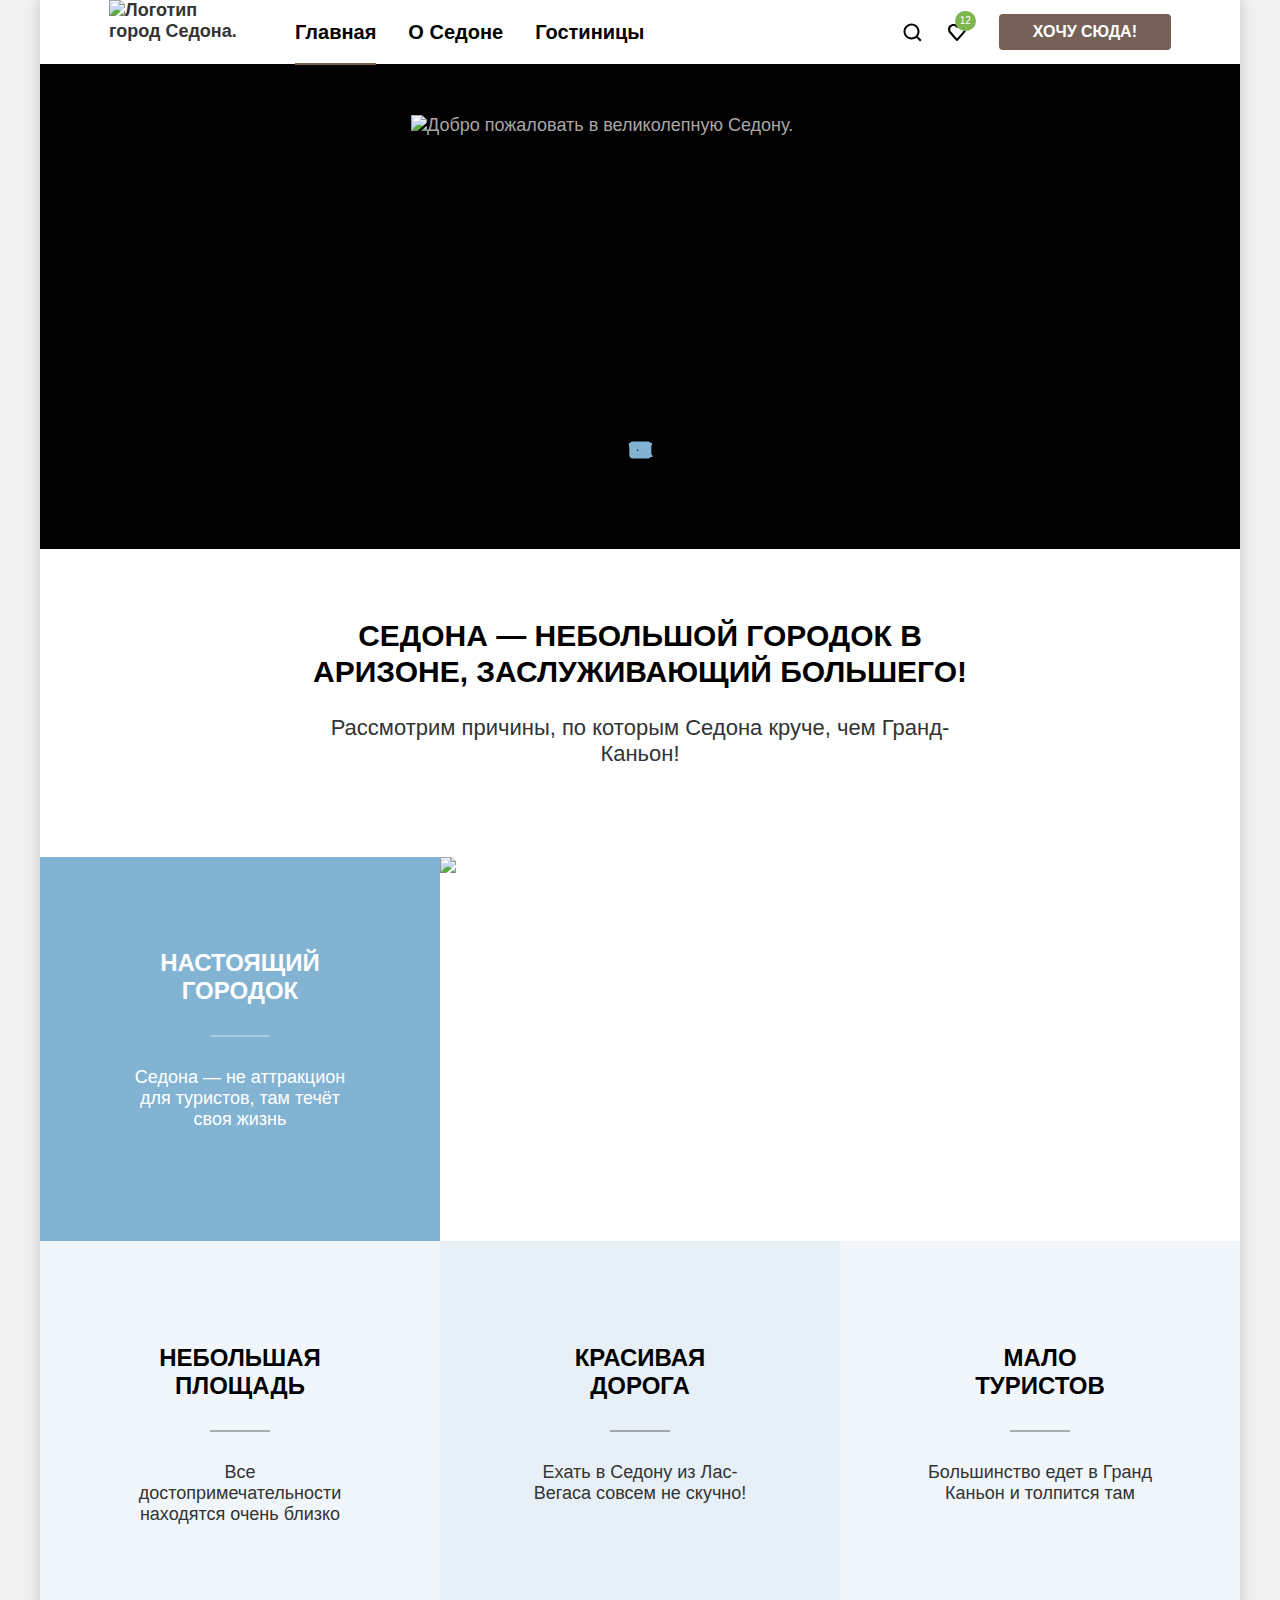
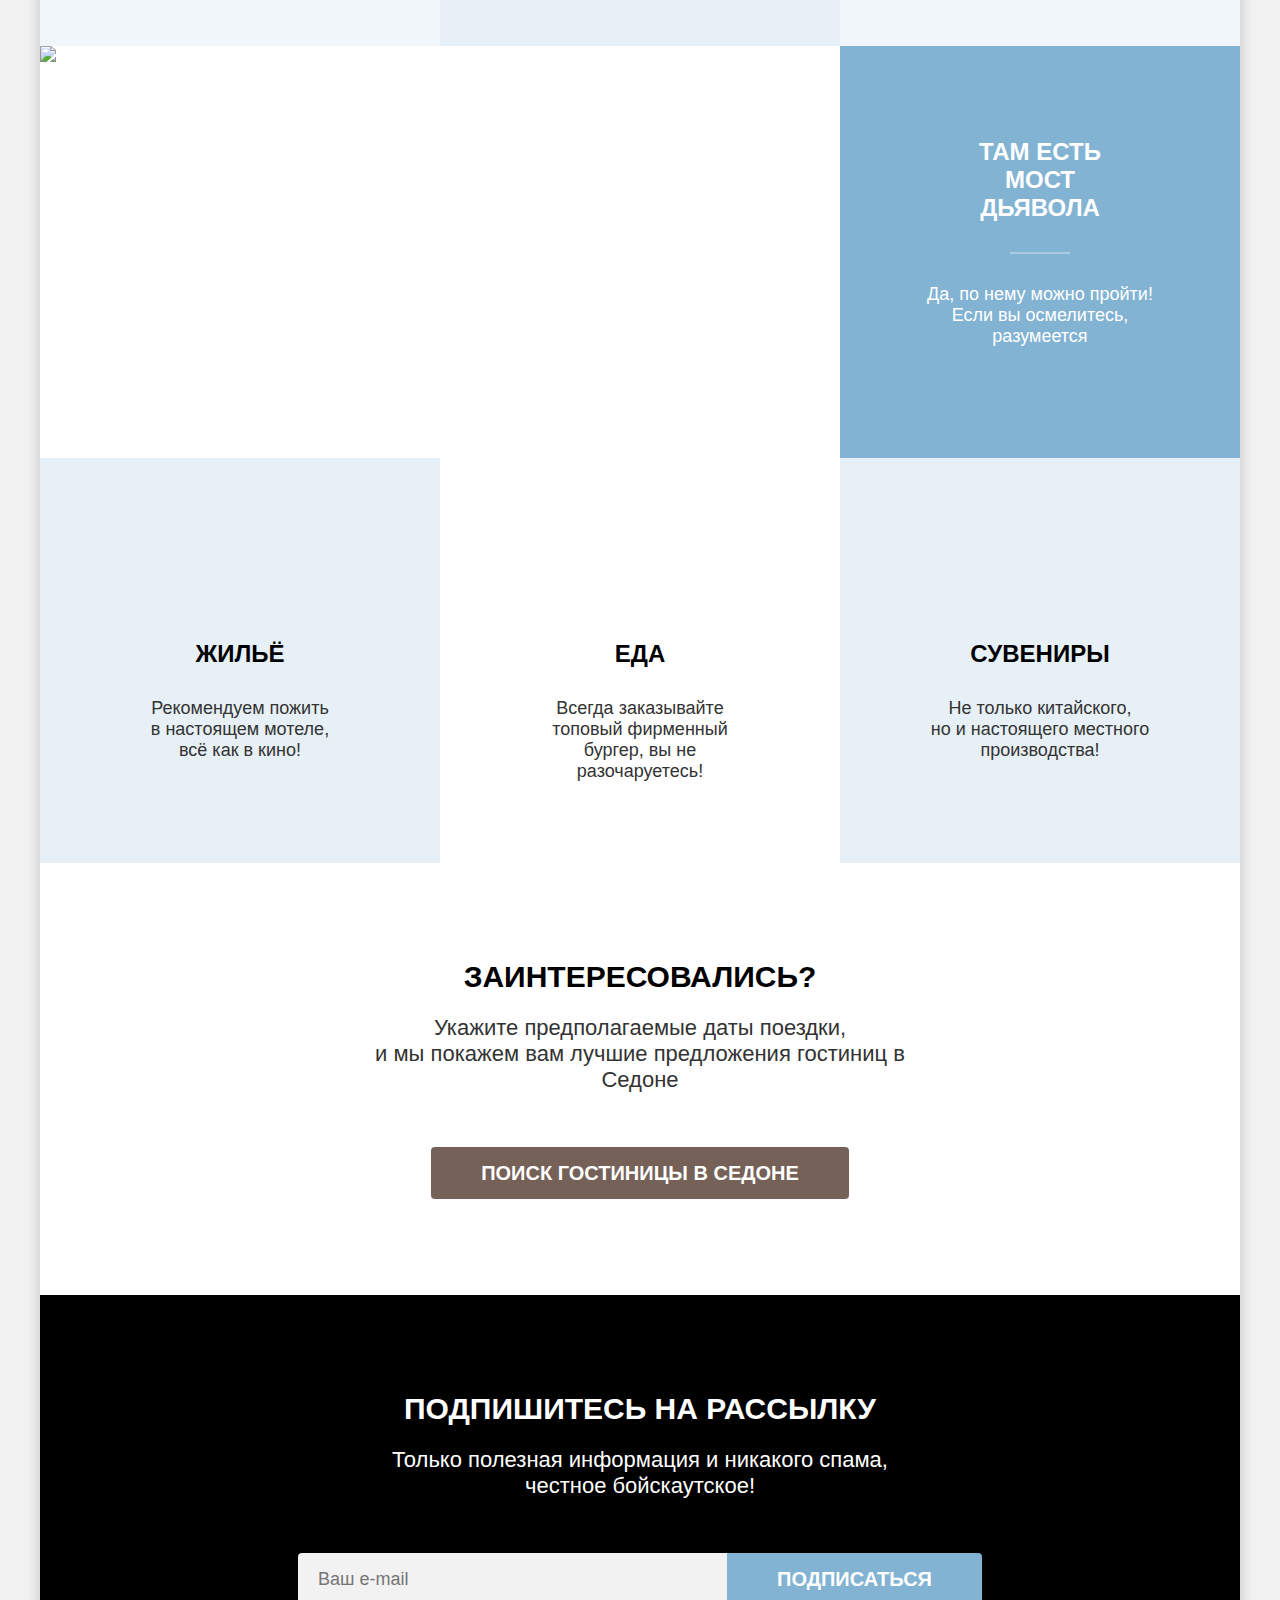
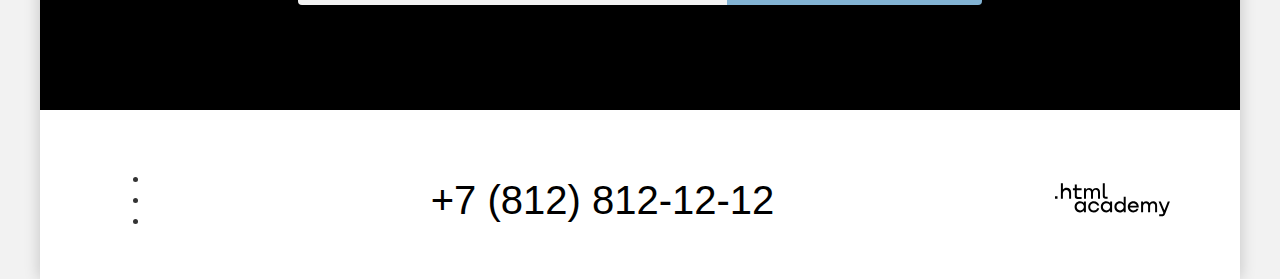
==== index.html @ 9325869a "Добавляет атрибуты target, title и исправляет названия классов" ====
<!DOCTYPE html>
<html lang="ru">

  <head>

    <meta charset="utf-8">
    <title>HTML Academy: Седона</title>
    <link rel="stylesheet" href="styles/styles.css">

  </head>

  <body>

    <div class="container">
      <!--ШАПКА ГЛАВНОЙ СТРАНИЦЫ-->
      <header class="page-header" data-test="header">

        <!--Логотип сайта-->
        <a class="logo-link logo-link-current" title="Главная страница">
          <img class="logo" src="images/logo/logo.svg" width="140" height="70" alt="Логотип город Седона.">
        </a>

        <!--НАВИГАЦИЯ-->
        <nav class="navigation">

          <!--Меню сайта-->
          <ul class="navigation-list">
            <li class="navigation-item">
              <a class="navigation-link navigation-link-current">Главная</a>
            </li>
            <li class="navigation-item">
              <a class="navigation-link" href="about.html">О Седоне</a>
            </li>
            <li class="navigation-item">
              <a class="navigation-link" href="catalog.html">Гостиницы</a>
            </li>
          </ul>

          <!--Меню пользователя-->
          <ul class=" navigation-user-list">
            <li class="navigation-user-item">
              <a class="navigation-user-link" href="#">
                <svg class="navigation-icon" aria-hidden="true" focusable="false" width="19" height="19"
                  viewBox="0 0 19 19" fill="currentcolor" xmlns="http://www.w3.org/2000/svg">
                  <path
                    d="m18.5 17.008-3.7-3.68c1-1.292 1.7-2.983 1.7-4.872C16.5 4.08 12.9.5 8.5.5s-8 3.68-8 8.055c0 4.376 3.6 7.956 8 7.956 1.8 0 3.5-.597 4.9-1.69l3.7 3.679 1.4-1.492Zm-10-2.486c-3.3 0-6-2.685-6-5.967 0-3.282 2.7-5.967 6-5.967s6 2.685 6 5.967c0 3.282-2.7 5.967-6 5.967Z" />
                </svg>
                <span class="visually-hidden">Поиск.</span>
              </a>
            </li>
            <li class="navigation-user-item">
              <a class="navigation-user-link" href="#">
                <svg class="navigation-icon" aria-hidden="true" focusable="false" width="18" height="17"
                  viewBox="0 0 18 17" fill="currentcolor" xmlns="http://www.w3.org/2000/svg">
                  <path
                    d="M8.9 17c-.3 0-.6-.1-.8-.4-5.4-6.1-6.7-7.5-7-7.9C.4 7.8 0 6.6 0 5.4 0 2.4 2.4 0 5.5 0 6.8 0 8 .5 9 1.3 10 .5 11.3 0 12.5 0c3 0 5.5 2.4 5.5 5.4 0 1.3-.5 2.5-1.3 3.4l-7 7.9c-.2.2-.4.3-.8.3Zm-6-9.5c.3.4 3.5 4 6.1 6.9l6.2-7c.5-.5.7-1.2.7-2 0-1.8-1.5-3.3-3.3-3.3-1 0-2 .5-2.7 1.3-.3.3-.6.4-.9.4-.3 0-.6-.2-.8-.4-.7-.8-1.7-1.3-2.7-1.3-1.8 0-3.3 1.5-3.3 3.3-.1.9.3 1.6.7 2.1-.1 0-.1 0 0 0Z" />
                </svg>
                <span class="visually-hidden">Избранное.</span>
                <span class="quantity-value">12</span>
              </a>
            </li>
            <li class="navigation-user-item">
              <a class="navigation-user-link navigation-user-button" href="#">Хочу сюда!</a>
            </li>
          </ul>
        </nav>

      </header>

      <!--ОСНОВНОЕ СОДЕРЖАНИЕ СТРАНИЦЫ-->
      <main class="main-index" data-test="main">

        <!--Приветственный блок-->
        <div class="hero-background-image" data-test="hero">
          <img class="hero-image" src="images/welcome.svg" width="458" height="352"
            alt="Добро пожаловать в великолепную Седону.">
        </div>

        <div class="hero">
          <h1 class="hero-title">Седона — небольшой городок в Аризоне, заслуживающий большего!</h1>
          <p class="hero-reasons">Рассмотрим причины, по которым Седона круче, чем Гранд-Каньон!</p>
        </div>

        <!--СПИСКИ ПРЕИМУЩЕСТВ-->
        <section class="advantages" data-test="advantages">

          <h2 class="visually-hidden">Преимущества.</h2>

          <ul class="advantages-list">
            <li class="advantages-item image-item">
              <div class="advantages-item-town">
                <h3 class="advantages-title">Настоящий городок</h3>
                <p class="advantages-description">Седона — не аттракцион для туристов, там течёт своя жизнь</p>
              </div>
              <img class="advantages-image" src="images/tavern.jpg" width="800" height="384"
                alt="На фоне гор двухэтажная таверна с открытой верандой.">
            </li>
            <li class="advantages-item advantages-item-square">
              <h3 class="advantages-title">Небольшая площадь</h3>
              <p class="advantages-description">Все достопримечательности находятся очень близко</p>
            </li>
            <li class="advantages-item advantages-item-road">
              <h3 class="advantages-title">Красивая дорога</h3>
              <p class="advantages-description">Ехать в Седону из Лас-Вегаса совсем не скучно!</p>
            </li>
            <li class="advantages-item advantages-item-tourists">
              <h3 class="advantages-title">Мало туристов</h3>
              <p class="advantages-description">Большинство едет в Гранд Каньон и толпится там</p>
            </li>
            <li class="advantages-item image-item">
              <div class="advantages-item-town">
                <h3 class="advantages-title">Там есть мост дьявола</h3>
                <p class="advantages-description">Да, по нему можно пройти! Если вы осмелитесь, разумеется</p>
              </div>
              <img class="advantages-image" src="images/devils-bridge.jpg" width="800" height="384"
                alt="Обзор тропы Моста Дьявола, которая представляет собой самую большую арку из природного песчаника.">
            </li>
          </ul>

          <ul class="advantages-user-list">
            <li class="advantages-user-item">
              <h4 class="advantages-user-title">Жильё</h4>
              <p class="advantages-user-description">Рекомендуем пожить<br> в настоящем мотеле,<br> всё как в кино!</p>
            </li>
            <li class="advantages-user-item">
              <h4 class="advantages-user-title">Еда</h4>
              <p class="advantages-user-description">Всегда заказывайте<br> топовый фирменный бургер, вы не
                разочаруетесь!
              </p>
            </li>
            <li class="advantages-user-item">
              <h4 class="advantages-user-title">Сувениры</h4>
              <p class="advantages-user-description">Не только китайского,<br> но и настоящего местного производства!
              </p>
            </li>
          </ul>

        </section>

        <!--ПОИСК-->
        <section class="search" data-test="search">

          <h2 class="search-title">Заинтересовались?</h2>
          <p class="search-description">Укажите предполагаемые даты поездки,<br> и мы покажем вам лучшие предложения
            гостиниц в Седоне</p>
          <a class="search-link button-search" href="#">Поиск гостиницы в Седоне</a>

        </section>

        <!--ПОДПИСКА-->
        <section class="subscribe-background-image" data-test="subscribe">

          <h2 class="subscribe-title-background-image">Подпишитесь на рассылку</h2>

          <p class="subscribe-description">Только полезная информация и никакого спама,<br> честное
            бойскаутское!</p>

          <!--Форма подписки-->
          <form class="subscribe-form" action="https://echo.htmlacademy.ru/" method="post">

            <label class="visually-hidden" for="subscribe-form-field-email">Ваш e-mail</label>
            <input class="subscribe-form-field" type="email" id="subscribe-form-field-email" name="subscribe-form-email"
              placeholder="Ваш e-mail" required>
            <button class="button subscribe-form-button" type="submit">Подписаться</button>

          </form>

        </section>

      </main>

      <!--ПОДВАЛ ГЛАВНОЙ СТРАНИЦЫ-->
      <footer class="page-footer" data-test="footer">

        <!--Контакты-->
        <section class="footer-contacts">

          <h2 class="visually-hidden">Контакты.</h2>

          <!--Ссылки на социальные сети-->
          <ul class="footer-contacts-socials-list">
            <li class="footer-contacts-socials-item">
              <a class="footer-contacts-socials-link" href="https://vk.com/htmlacademy" target="_blank">
                <svg class="social-icon" aria-hidden="true" focusable="false" width="25" height="14" viewBox="0 0 25 14"
                  xmlns="http://www.w3.org/2000/svg">
                  <path fill-rule="evenodd" clip-rule="evenodd"
                    d="M24.12.95c.16-.55 0-.95-.8-.95H20.7c-.67 0-.98.35-1.15.73 0 0-1.33 3.2-3.22 5.27-.61.6-.9.8-1.23.8-.16 0-.41-.2-.41-.74V.95c0-.66-.19-.95-.74-.95H9.82c-.42 0-.67.3-.67.6 0 .61.95.76 1.04 2.5v3.8c0 .84-.15.99-.48.99-.9 0-3.06-3.21-4.34-6.89-.25-.71-.5-1-1.18-1H1.57c-.75 0-.9.35-.9.73 0 .68.89 4.07 4.14 8.55 2.17 3.06 5.23 4.72 8 4.72 1.68 0 1.88-.37 1.88-1v-2.32c0-.73.16-.88.7-.88.38 0 1.05.2 2.6 1.67 1.79 1.75 2.08 2.53 3.08 2.53h2.63c.75 0 1.12-.37.9-1.1-.23-.72-1.08-1.77-2.2-3.02-.62-.7-1.54-1.47-1.82-1.86-.39-.49-.28-.7 0-1.14 0 0 3.2-4.43 3.54-5.93Z" />
                </svg>
                <span class="visually-hidden">ВКонтакте.</span>
              </a>
            </li>
            <li class="footer-contacts-socials-item">
              <a class="footer-contacts-socials-link" href="https://t.me/htmlacademy" target="_blank">
                <svg class="social-icon" aria-hidden="true" focusable="false" width="18" height="16" viewBox="0 0 18 16"
                  xmlns="http://www.w3.org/2000/svg">
                  <path
                    d="M16.79.1.84 6.25c-1.09.43-1.08 1.04-.2 1.31l4.1 1.28 9.47-5.98c.44-.27.85-.12.52.18L7.05 9.96l-.28 4.22c.41 0 .6-.19.83-.41l1.99-1.93 4.13 3.05c.77.42 1.31.2 1.5-.7l2.72-12.8c.28-1.12-.43-1.62-1.16-1.3Z" />
                </svg>
                <span class="visually-hidden">Telegram.</span>
              </a>
            </li>
            <li class="footer-contacts-socials-item">
              <a class="footer-contacts-socials-link" href="https://www.youtube.com/user/htmlacademyru" target="_blank">
                <svg class="social-icon" aria-hidden="true" focusable="false" width="23" height="18" viewBox="0 0 23 18"
                  xmlns="http://www.w3.org/2000/svg">
                  <path
                    d="M18.94.5H3.51C1.65.5.33 2.1.33 3.9V14c0 1.9 1.32 3.5 3.18 3.5h15.65c1.64 0 3.17-1.6 3.17-3.4V3.9C22.11 2.1 20.8.5 18.94.5ZM7.99 13.04V4.96L15.33 9l-7.34 4.04Z" />
                </svg>
                <span class="visually-hidden">YouTube.</span>
              </a>
            </li>
          </ul>

          <!--Ссылка на телефон-->
          <a class="footer-contacts-phone-link" href="tel:+78128121212">+7 (812) 812-12-12</a>

          <!--Логотип-ссылка на сайт HTML Academy-->
          <a class="footer-contacts-logo-htmlacademy-link" href="https://htmlacademy.ru" target="_blank">
            <svg class="logo-htmlacademy" aria-hidden="true" focusable="false" width="115" height="34"
              viewBox="0 0 115 34" fill="currentcolor" xmlns="http://www.w3.org/2000/svg">
              <path
                d="M0 13.256v2.6h2.5v-2.6H0ZM11.6 4.856c-1.6 0-2.8.7-3.6 1.7h-.1v-6.2h-2v15.5h2v-5.3c0-2.1 1.3-3.6 3.3-3.6 1.8 0 2.9 1.4 2.9 3.2v5.7h2v-6.1c.1-3-1.8-4.9-4.5-4.9ZM26.6 5.156h-4.8v-3.7h-2v3.8h-1.9v2h1.9v6c0 1.7 1 2.7 2.7 2.7h4.1v-2h-3.7c-.7 0-1.1-.4-1.1-1.1v-5.7h4.8v-2ZM41.1 4.956c-1.6 0-2.9.8-3.5 2.1h-.1c-.6-1.2-1.8-2.1-3.4-2.1-1.4 0-2.5.8-3.1 1.8h-.1v-1.6H29v10.6h2v-5.4c0-2 1-3.5 2.6-3.5 1.5 0 2.4 1 2.4 2.6v6.3h2v-5.6c0-2.4 1.4-3.3 2.6-3.3 1.5 0 2.4 1 2.4 2.6v6.3h2v-6.5c.1-2.5-1.4-4.3-3.9-4.3ZM47.8 13.056c0 1.7 1 2.7 2.8 2.7h2v-2h-1.7c-.7 0-1.1-.4-1.1-1.1V.356h-2v12.7ZM28.9 20.056c-.9-1.1-2.2-1.8-3.9-1.8-3.1 0-5.4 2.3-5.4 5.6s2.3 5.6 5.4 5.6c1.8 0 3-.8 3.8-1.9h.1v1.6h2v-10.6h-2v1.5Zm-3.6 7.4c-2.2 0-3.6-1.6-3.6-3.6s1.4-3.6 3.6-3.6 3.6 1.6 3.6 3.6c0 1.9-1.4 3.6-3.6 3.6ZM44.2 22.356c-.5-2.4-2.6-4.1-5.4-4.1-3.4 0-5.6 2.5-5.6 5.6 0 3.1 2.2 5.6 5.6 5.6 2.8 0 4.9-1.8 5.4-4.2h-2.1c-.4 1.3-1.7 2.3-3.3 2.3-2.2 0-3.6-1.6-3.6-3.6s1.4-3.6 3.6-3.6c1.6 0 2.8 1 3.3 2.2h2.1v-.2ZM55.1 20.056c-.9-1.1-2.2-1.8-3.9-1.8-3.1 0-5.4 2.3-5.4 5.6s2.3 5.6 5.4 5.6c1.8 0 3-.8 3.8-1.9h.1v1.6h2v-10.6h-2v1.5Zm-3.6 7.4c-2.2 0-3.6-1.6-3.6-3.6s1.4-3.6 3.6-3.6 3.6 1.6 3.6 3.6c0 1.9-1.5 3.6-3.6 3.6ZM68.7 20.156c-.9-1.1-2.2-1.9-3.9-1.9-3.1 0-5.4 2.3-5.4 5.6s2.2 5.6 5.4 5.6c1.7 0 3-.8 3.8-1.8h.1v1.5h2v-15.4h-2v6.4Zm-3.6 7.3c-2.2 0-3.6-1.6-3.6-3.6s1.4-3.6 3.6-3.6 3.6 1.6 3.6 3.6c-.1 2-1.5 3.6-3.6 3.6ZM78.3 18.256c-3.3 0-5.5 2.5-5.5 5.6 0 3 2.1 5.6 5.5 5.6 2.5 0 4.5-1.3 5.2-3.6h-2.1c-.5 1-1.6 1.6-3 1.6-1.9 0-3.3-1.3-3.4-2.9h8.8c.2-3.6-2-6.3-5.5-6.3Zm0 1.9c1.7 0 3 1 3.3 2.6h-6.5c.3-1.5 1.5-2.6 3.2-2.6ZM98.2 18.256c-1.6 0-2.9.8-3.6 2h-.1c-.6-1.2-1.8-2-3.4-2-1.4 0-2.5.7-3.1 1.8v-1.5h-1.9v10.6h2v-5.4c0-2 1-3.4 2.6-3.5 1.5 0 2.4 1 2.4 2.6v6.3h2v-5.6c0-2.4 1.4-3.3 2.6-3.3 1.5 0 2.4 1 2.4 2.6v6.3h2v-6.5c.1-2.6-1.4-4.4-3.9-4.4ZM109.4 27.356l-3.6-8.9h-2.2l4.8 11.6c-.3.9-.7 1.2-1.7 1.2h-2.5v2h2.5c1.8 0 2.8-.8 3.5-2.6l4.7-12.2h-2.1l-3.4 8.9Z" />
            </svg>
            <span class="visually-hidden">Логотип сайта HTML Academy.</span>
          </a>
        </section>

      </footer>

    </div>

  </body>

</html>
---- styles/styles.css ----
@font-face {
  font-family: "PT Sans";
  font-style: normal;
  font-weight: 400;
  src: url("../fonts/ptsans-400.woff2") format("woff2");
  font-display: swap;
}

@font-face {
  font-family: "PT Sans";
  font-style: normal;
  font-weight: 700;
  src: url("../fonts/ptsans-700.woff2") format("woff2");
  font-display: swap;
}

*,
*::before,
*::after {
  box-sizing: border-box;
}

html {
  height: 100%;
}

body {
  margin: 0;
  height: 100%;
  font-family: "PT Sans", "Arial", sans-serif;
  font-size: 18px;
  line-height: 21px;
  color: #333333;
  background-color: #F2F2F2;
}

.visually-hidden {
  position: absolute;
  width: 1px;
  height: 1px;
  margin: -1px;
  padding: 0;
  border: 0;
  clip: rect(0 0 0 0);
  overflow: hidden;
}

.container {
  display: flex;
  flex-direction: column;
  margin: 0 auto;
  min-height: 100%;
  width: 1200px;
  box-shadow: 0 0 15px rgba(0, 0, 0, 0.2);
}

.button {
  display: inline-block;
  font-family: inherit;
  font-style: normal;
  font-weight: 700;
  font-size: 16px;
  line-height: 20px;
  text-align: center;
  text-transform: uppercase;
  color: #ffffff;
  background-color: #82B3D3;
  padding: 8px 50px;
  border: none;
  border-radius: 4px;
  cursor: pointer;
}

/*ГЛАВНАЯ СТРАНИЦА*/
/*ШАПКА*/
.page-header {
  display: flex;
  justify-content: center;
  font-weight: 700;
  background-color: #ffffff;
  z-index: 1;
}

/*ЛОГО*/
.logo-link {
  min-width: 140px;
  position: relative;
}

.logo {
  position: absolute;
  max-width: 100%;
  height: auto;
  object-fit: contain;
}

.logo-link:not(.logo-link-current):hover {
  box-shadow: inset 0 0 0 2px #e7e7e7;
  background-color: rgba(255, 255, 255, 0.1);
}

.logo-link:not(.logo-link-current):focus .logo {
  opacity: 0.7;
}

.logo-link:not(.logo-link-current):active .logo {
  opacity: 0.5;
}

/*НАВИГАЦИЯ*/
.navigation {
  display: flex;
  width: 892px;
  margin-left: 30px;
}

.navigation-list,
.navigation-user-list {
  display: flex;
  flex-wrap: wrap;
  margin: 0;
  padding: 0;
  list-style-type: none;
}

.navigation-list {
  width: 456px;
  margin-right: auto;
}

.navigation-user-list {
  max-width: 312px;
}

.navigation-user-item:last-child {
  align-self: center;
}

.navigation-link,
.navigation-user-link {
  display: block;
  font-size: 20px;
  line-height: 24px;
  color: #000000;
  text-decoration: none;
  text-transform: capitalize;
}

.navigation-link {
  padding: 20px 16px;
  position: relative;
}

.navigation-link:not(.navigation-link-current):hover {
  color: #756157;
  box-shadow: inset 0 0 0 2px #e7e7e7;
}

.navigation-link:not(.navigation-link-current):focus {
  color: #756157;
}

.navigation-link:not(.navigation-link-current):active {
  color: rgba(117, 97, 87, 0.3);
  box-shadow: inset 0 0 0 5px #e7e7e7;
}

.navigation-link-current::after {
  content: "";
  height: 2px;
  background-color: #756257;
  position: absolute;
  right: 16px;
  left: 16px;
  top: 63px;
}

.navigation-user-item:not(:last-child) .navigation-user-link {
  min-width: 44px;
  min-height: 64px;
  position: relative;
}

.navigation-icon {
  position: absolute;
  top: 0;
  bottom: 0;
  left: 0;
  right: 0;
  margin: auto;
}

.quantity-value {
  font-weight: 400;
  font-size: 10px;
  line-height: 10px;
  text-align: center;
  vertical-align: center;
  color: #ffffff;
  background-color: #7DB54F;
  min-width: 20px;
  min-height: 20px;
  border-radius: 10px;
  position: absolute;
  padding: 5px;
  left: 20px;
  top: 11px;
}

.navigation-user-link:not(.navigation-user-button):hover {
  box-shadow: inset 0 0 0 2px #e7e7e7;
}

.navigation-user-link:hover .navigation-icon {
  color: #756157;
}

.navigation-user-link:focus .navigation-icon {
  color: #756157;
}

.navigation-user-link:not(.navigation-user-button):active {
  box-shadow: inset 0 0 0 5px #e7e7e7;
}

.navigation-user-link:active .navigation-icon {
  color: rgba(117, 97, 87, 0.3);
}

/*Ссылка-кнопка выбора "Хочу сюда"*/
.navigation-user-button {
  font-size: 16px;
  line-height: 20px;
  color: #ffffff;
  background-color: #756157;
  text-align: center;
  text-transform: uppercase;
  padding: 8px 34px;
  margin-left: 20px;
  border-radius: 4px;
}

.navigation-user-button:hover {
  background-color: #615048;
}

.navigation-user-button:focus {
  background-color: #615048;
}

.navigation-user-button:active {
  color: rgba(255, 255, 255, 0.3);
  background-color: #756157;
}

/*ОСНОВНОЕ СОДЕРЖАНИЕ СТРАНИЦЫ*/
.main-index,
.main-inner {
  flex-grow: 1;
  background-color: #ffffff;
}

/*Приветственный блок*/
.hero-background-image {
  background-color: #000000;
  color: #ffffff;
  background-image: url("../images/welcome-background.jpg");
  background-size: cover;
  background-repeat: no-repeat;
  background-position: center;
  min-height: 485px;
  padding-top: 51px;
  position: relative;
}

.hero-image {
  display: block;
  margin: 0 auto 25px;
  color: #a9a7a5;
}

.hero-background-image::after {
  content: "";
  position: absolute;
  background-image: url("../images/divider.svg");
  background-repeat: no-repeat;
  background-size: 100% auto;
  background-position: bottom;
  top: 428px;
  left: 0;
  right: 0;
  bottom: 0;
}

.hero {
  padding: 69px 272px 90px;
}

/*Основной заголовок главной страницы*/
.hero-title {
  font-weight: 700;
  font-size: 30px;
  line-height: 36px;
  text-align: center;
  text-transform: uppercase;
  color: #000000;
  margin-top: 0;
  margin-bottom: 25px;
}

.hero-reasons {
  font-size: 22px;
  line-height: 26px;
  text-align: center;
  margin: 0;
}

/*ПРЕИМУЩЕСТВА*/
.advantages-list,
.advantages-user-list {
  margin: 0;
  padding: 0;
  display: flex;
  flex-wrap: wrap;
  list-style-type: none;
}

.advantages-item,
.advantages-user-item {
  width: 400px;
  text-align: center;
}

.advantages-item {
  padding: 103px 84px 121px;
}

.advantages-user-item {
  padding: 182px 85px 81px;
}

.advantages-user-item:nth-child(1) {
  background-image: url("../images/icons/housing.svg");
  background-repeat: no-repeat;
  background-position: center 80px;
  background-size: 75px 72px;
  background-color: rgba(131, 179, 211, 0.2);
}

.advantages-user-item:nth-child(2) {
  background-image: url("../images/icons/food.svg");
  background-repeat: no-repeat;
  background-position: center 80px;
  background-size: 75px 72px;
}

.advantages-user-item:nth-child(3) {
  background-image: url("../images/icons/souvenirs.svg");
  background-repeat: no-repeat;
  background-position: center 80px;
  background-size: 75px 72px;
  background-color: rgba(131, 179, 211, 0.2);
}

.advantages-item-town {
  background-color: #82B3D3;
  width: 400px;
  padding: 92px 85px 111px;
  display: flex;
  flex-direction: column;
  align-items: center;
}

.advantages-item-town::before {
  content: "";
  width: 60px;
  height: 2px;
  background-color: rgba(255, 255, 255, 0.3);
  margin-bottom: 30px;
}

/*Заголовки*/
.advantages-title,
.advantages-user-title {
  font-weight: 700;
  font-size: 24px;
  line-height: 28px;
  color: #000000;
  text-transform: uppercase;
  margin: 0;
}

.advantages-title {
  margin: 0 29px 30px;
  order: -1;
}

.advantages-user-title {
  margin-bottom: 30px;
}

.advantages-description,
.advantages-user-description {
  margin: 0;
}

.image-item {
  display: flex;
  color: #ffffff;
  width: 100%;
  padding: 0;
}

.advantages-item:nth-child(5) .advantages-image {
  order: -1;
}

.advantages-image {
  height: auto;
  width: 800px;
  object-fit: cover;
}

.image-item h3 {
  color: #ffffff;
}

.advantages-item-square,
.advantages-item-tourists {
  background-color: rgba(131, 179, 211, 0.12);
}

.advantages-item-road {
  background-color: rgba(131, 179, 211, 0.2);
}

.advantages-item:not(.image-item) {
  display: flex;
  flex-direction: column;
  align-items: center;
}

.advantages-item:not(.image-item)::before {
  content: "";
  width: 60px;
  height: 2px;
  background-color: rgba(0, 0, 0, 0.3);
  margin-bottom: 30px;
}

/*ПОИСК*/
.search {
  font-size: 22px;
  line-height: 26px;
  text-align: center;
  padding: 96px 304px;
}

/*Заголовок*/
.search-title {
  font-weight: 700;
  font-size: 30px;
  line-height: 36px;
  text-transform: uppercase;
  color: #000000;
  margin-top: 0;
  margin-bottom: 20px;
}

.search-description {
  margin-top: 0;
  margin-bottom: 54px;
}

/*Ссылка-кнопка поиска*/
.search-link:hover {
  background-color: #615048;
}

.search-link:focus {
  background-color: #615048;
}

.search-link:active {
  background-color: #756157;
  color: rgba(255, 255, 255, 0.3);
}

.button-search {
  display: inline-block;
  font-weight: 700;
  font-size: 20px;
  line-height: 36px;
  text-transform: uppercase;
  text-decoration: none;
  color: #ffffff;
  background-color: #756157;
  padding: 8px 50px;
  border-radius: 4px;
}

/*ПОДПИСКА*/
.subscribe-background-image {
  background-color: #000000;
  color: #ffffff;
  background-image: url("../images/subscription-background.jpg");
  background-size: cover;
  background-repeat: no-repeat;
  background-position: center;
  min-height: 415px;
  text-align: center;
  padding: 96px 258px 104px;
}

/*Заголовок*/
.subscribe-title-background-image {
  font-weight: 700;
  font-size: 30px;
  line-height: 36px;
  text-transform: uppercase;
  margin-top: 0;
  margin-bottom: 20px;
}

.subscribe-description {
  font-size: 22px;
  line-height: 26px;
  margin-top: 0;
  margin-bottom: 54px;
}

.subscribe-form {
  display: flex;
}

/*Поле ввода*/
.subscribe-form-field {
  font-family: inherit;
  font-style: normal;
  font-weight: 400;
  font-size: 18px;
  line-height: 24px;
  color: rgba(0, 0, 0, 0.6);
  background-color: #F2F2F2;
  width: 452px;
  border-radius: 4px 0 0 4px;
  border: none;
  padding: 14px 20px;
}

/*Кнопка подписки*/
.subscribe-form-button {
  font-size: 20px;
  line-height: 36px;
  border-radius: 0 4px 4px 0;
}

.subscribe-form-button:hover {
  background-color: #68A2CA;
}

.subscribe-form-button:focus {
  background-color: #68A2CA;
}

.subscribe-form-button:active {
  background-color: #82B3D3;
  color: rgba(255, 255, 255, 0.3);
}

.subscribe-form-button:disabled {
  background-color: #E5E5E5;
  color: #ffffff;
}

.subscribe-form-button:disabled:hover {
  background-color: #E5E5E5;
  color: #ffffff;
  cursor: default;
}

/*ПОДВАЛ*/
.page-footer {
  background-color: #ffffff;
  padding: 40px 70px 30px;
}

/*КОНТАКТЫ*/
.footer-contacts {
  display: flex;
  align-items: center;
  justify-content: space-between;
  gap: 40px;
}

.footer-contacts a {
  color: #000000;
  text-decoration: none;
}

/*Ссылки на социальные сети*/
.footer-contacts-social-list {
  display: flex;
  flex-wrap: wrap;
  margin: 0;
  padding: 0;
  list-style-type: none;
  width: 144px;
}

.footer-contacts-social-item .footer-contacts-social-link {
  display: block;
  width: 48px;
  height: 40px;
  position: relative;
}

.social-icon {
  position: absolute;
  top: 0;
  bottom: 0;
  left: 0;
  right: 0;
  margin: auto;
  fill: #83B3D3;
}

.footer-contacts-social-link:hover .social-icon {
  fill: #68A2CA;
}

.footer-contacts-social-link:focus .social-icon {
  fill: #68A2CA;
}

.footer-contacts-social-link:active .social-icon {
  fill: rgba(104, 162, 202, 0.3);
}

/*Ссылка на телефон*/
.footer-contacts-phone-link {
  font-size: 40px;
  line-height: 40px;
  text-align: center;
  text-transform: uppercase;
  padding: 5px 0;
}

.footer-contacts-phone-link:hover {
  color: #756157;
}

.footer-contacts-phone-link:focus {
  color: #756157;
}

.footer-contacts-phone-link:active {
  color: rgba(117, 97, 87, 0.3);
}

/*Ссылка на сайт HTML Academy*/
.footer-contacts-logo-htmlacademy-link {
  min-width: 115px;
}

.logo-htmlacademy {
  display: block;
}

.footer-contacts-logo-htmlacademy-link:hover .logo-htmlacademy {
  color: #756157;
}

.footer-contacts-logo-htmlacademy-link:focus .logo-htmlacademy {
  color: #756157;
}

.footer-contacts-logo-htmlacademy-link:active .logo-htmlacademy {
  color: rgba(117, 97, 87, 0.3);
}

/*СТРАНИЦА КАТАЛОГА*/
/*ФИЛЬТРЫ*/
.filter-content {
  background-color: #000000;
  color: #ffffff;
  background-image: url("../images/catalog-background.jpg");
  background-size: cover;
  background-repeat: no-repeat;
  min-height: 412px;
  padding: 35px 70px 70px;
}

.filter-content-header {
  margin-bottom: 40px;
}

/*Основной заголовок страницы каталога*/
.filter-content-header-title {
  font-weight: 700;
  font-size: 60px;
  line-height: 78px;
  margin-top: 0;
  margin-bottom: 8px;
}

/*Хлебные крошки*/
.filter-content-header-breadcrumbs-list {
  display: flex;
  flex-wrap: wrap;
  margin: 0;
  padding: 0;
  list-style-type: none;
  align-items: center;
}

.filter-content-header-breadcrumbs-item {
  margin-right: 28px;
  position: relative;
}

.filter-content-header-breadcrumbs-link {
  display: block;
  color: inherit;
  font-size: 16px;
  text-decoration: none;
}

.filter-content-header-breadcrumbs-item .filter-content-header-breadcrumbs-link {
  min-width: 13px;
  min-height: 15px;
  position: relative;
}

.icon-home {
  position: absolute;
  top: 0;
  bottom: 0;
  left: 0;
  right: 0;
  margin: auto;
}

.filter-content-header-breadcrumbs-item::before {
  content: "";
  position: absolute;
  background-image: url("../images/arrow-right.svg");
  background-repeat: no-repeat;
  background-size: 8px 20px;
  background-position: 100% center;
  top: 0;
  left: 0;
  right: -18px;
  bottom: 0;
}

.filter-content-header-breadcrumbs-item:last-child::before {
  content: none;
}

.filter-content-header-breadcrumbs-link:not(.breadcrumbs-link-current):hover {
  color: rgba(255, 255, 255, 0.6);
}

.filter-content-header-breadcrumbs-link:hover .icon-home {
  color: rgba(255, 255, 255, 0.6);
}

.filter-content-header-breadcrumbs-link:not(.breadcrumbs-link-current):active {
  color: rgba(255, 255, 255, 0.3);
}

.filter-content-header-breadcrumbs-link:active .icon-home {
  color: rgba(255, 255, 255, 0.3);
}

/*Группы фильтров*/
.filter-content-filter {
  display: flex;
  justify-content: space-between;
}

.filter-groups-wrapper-infra {
  display: flex;
  flex-wrap: wrap;
  gap: 70px;
}

.filter-group-wrapper-price {
  display: flex;
  flex-wrap: wrap;
  flex-shrink: 0;
  gap: 70px;
  width: 549px;
}

.filter-group-wrapper-buttons {
  display: flex;
  flex-direction: column;
  justify-content: flex-end;
}

.filter-content-filter-group-title {
  font-weight: 700;
  font-size: 20px;
  line-height: 24px;
  text-transform: capitalize;
}

.filter-content-filter-group-list {
  font-size: 18px;
  line-height: 23px;
  margin: 0;
  padding: 0;
  list-style-type: none;
}

/*Кнопка "Применить"*/
.filter-content-filter-button-apply {
  margin-bottom: 32px;
}

.filter-content-filter-button-apply:hover {
  background-color: #68A2CA;
}

.filter-content-filter-button-apply:focus {
  background-color: #68A2CA;
}

.filter-content-filter-button-apply:active {
  background-color: #82B3D3;
  color: rgba(255, 255, 255, 0.3);
}

.filter-content-filter-button-apply:disabled {
  background-color: #E5E5E5;
  color: #ffffff;
}

.filter-content-filter-button-apply:disabled:hover {
  background-color: #E5E5E5;
  color: #ffffff;
  cursor: default;
}

/*Кнопка "Сбросить"*/
.filter-content-filter-button-reset {
  background-color: transparent;
}

.filter-content-filter-button-reset:hover {
  opacity: 0.6;
}

.filter-content-filter-button-reset:active {
  background-color: transparent;
  color: rgba(255, 255, 255, 0.3);
}

.filter-content-filter-button-reset:disabled {
  color: #ffffff;
  opacity: 0.1;
}

.filter-content-filter-button-reset:disabled:hover {
  color: #ffffff;
  opacity: 0.1;
  cursor: default;
}

/*КАТАЛОГ*/
.catalog {
  display: flex;
  flex-direction: column;
  padding: 50px 70px 60px;
}

/*Сортировка*/
.sorting-wrapper {
  display: flex;
  align-items: center;
  margin-bottom: 40px;
}

.catalog-result {
  font-weight: 700;
  font-size: 30px;
  line-height: 36px;
  color: #000000;
  text-transform: uppercase;
  margin: 0;
}

.select-wrapper {
  width: 292px;
  margin-left: auto;
  margin-right: 70px;
  position: relative;
}

.select-icon {
  position: absolute;
  width: 12px;
  height: auto;
  top: 50%;
  right: 21px;
  transform: translateY(-50%);
}

.catalog-select-control {
  width: 100%;
  border: 2px solid #E5E5E5;
  border-radius: 4px;
  padding: 12px 18px;
  padding-right: 54px;
  background-color: #ffffff;
  font: inherit;
  color: #333333;
  appearance: none;
}

.catalog-select-control:hover {
  border-color: #68A2CA;
}

.catalog-select-control:active {
  border-color: #3F5E72;
}

.catalog-select-control:disabled + .select-icon,
.catalog-select-control:disabled {
  color: rgba(0, 0, 0, 0.3);
  border-color: rgba(0, 0, 0, 0.3);
}

/*Кнопки-ссылки переключения вида*/
.catalog-appearance-list {
  display: flex;
  margin: 0;
  padding: 0;
  list-style-type: none;
}

.catalog-appearance-item:not(:last-child) {
  margin-right: 8px;
}

.catalog-appearance-link-button {
  display: block;
  width: 48px;
  height: 48px;
  color: #000000;
  text-decoration: none;
  border: 2px solid #E5E5E5;
  border-radius: 4px;
  position: relative;
}

.catalog-appearance-link-button-current {
  border: 2px solid #000000;
}

.catalog-appearance-link-button:not(.catalog-appearance-link-button-current):hover {
  border: 2px solid #000000;
}

.catalog-appearance-link-button:not(.catalog-appearance-link-button-current):active {
  border: 2px solid #000000;
}

.catalog-appearance-icon {
  position: absolute;
  top: 0;
  bottom: 0;
  left: 0;
  right: 0;
  margin: auto;
}

/*Карточки товара*/
.catalog-product-list {
  display: grid;
  grid-template-columns: repeat(3, 340px);
  gap: 20px;
  margin-top: 0;
  margin-bottom: 40px;
  padding: 0;
  list-style-type: none;
}

.catalog-product-card-item {
  display: flex;
  flex-direction: column;
  justify-content: space-between;
  padding: 20px;
  border: 1px solid #E6E6E6;
  border-radius: 4px;
}

.link-image {
  order: -1;
}

.catalog-product-card-link {
  text-decoration: none;
  color: #000000;
}

.link-title,
.link-image {
  margin-bottom: 16px;
}

.catalog-product-card-title {
  font-size: 24px;
  line-height: 28px;
  font-weight: 700;
  margin: 0;
}

.catalog-product-card-image {
  display: block;
  max-width: 100%;
  height: auto;
  object-fit: contain;
}

.link-title:hover {
  text-decoration: underline;
}

.link-title:focus {
  text-decoration: underline;
  color: rgba(0, 0, 0, 0.7);
}

.link-title:active {
  text-decoration: underline;
  color: rgba(0, 0, 0, 0.3);
}

.link-image:hover .catalog-product-card-image {
  outline: 3px solid #68A2CA;
}

.link-image:focus .catalog-product-card-image {
  opacity: 0.7;
}

.link-image:active .catalog-product-card-image {
  outline: 2px solid #68A2CA;
  opacity: 0.5;
}

.product-card-description-wrapper {
  display: flex;
  justify-content: space-between;
  margin-bottom: 16px;
}

.catalog-product-card-description {
  margin: 0;
}

.catalog-product-card-price {
  min-width: 140px;
  text-align: right;
  margin: 0;
}

.catalog-product-card-price b {
  font-weight: 400;
}

.buttons-wrapper {
  display: flex;
  justify-content: space-between;
  align-items: flex-start;
  margin-bottom: 16px;
}

/*Ссылка-кнопка "Подробнее"*/
.link-button-more-info {
  font-weight: 700;
  font-size: 16px;
  line-height: 20px;
  color: #ffffff;
  background-color: #756157;
  text-align: center;
  text-transform: uppercase;
  padding: 8px 26px;
  margin-right: 20px;
  border-radius: 4px;
}

.link-button-more-info:hover {
  background-color: #615048;
}

.link-button-more-info:focus {
  background-color: #615048;
}

.link-button-more-info:active {
  background-color: #756157;
  color: rgba(255, 255, 255, 0.3);
}

.catalog-product-card-button {
  width: 140px;
  padding: 8px 20px;
  flex-shrink: 0;
}

.catalog-product-card-button:hover {
  background-color: #68A2CA;
}

.catalog-product-card-button:focus {
  background-color: #68A2CA;
}

.catalog-product-card-button:active {
  background-color: #82B3D3;
  color: rgba(255, 255, 255, 0.3);
}

.catalog-product-card-button:disabled {
  background-color: #E5E5E5;
  color: #ffffff;
}

.catalog-product-card-button:disabled:hover {
  background-color: #E5E5E5;
  color: #ffffff;
  cursor: default;
}

.button-active {
  background-color: #7DB54F;
  padding: 8px 18px;
}

.button-active:hover {
  background-color: #6C9E42;
}

.button-active:focus {
  background-color: #6C9E42;
}

.button-active:active {
  background-color: #7DB54F;
  color: rgba(255, 255, 255, 0.3);
}

.button-active:disabled {
  background-color: #E5E5E5;
  color: #ffffff;
}

.button-active:disabled:hover {
  background-color: #E5E5E5;
  color: #ffffff;
  cursor: default;
}

.rating-wrapper {
  display: flex;
  justify-content: space-between;
}

.catalog-product-card-grade {
  margin: 0;
  align-self: center;
  background-image: url("../images/star.svg");
  background-repeat: space;
  background-size: 18px 17px;
  width: 140px;
}

.stars-4 {
  width: 86px;
  min-height: 17px;
}

.stars-3 {
  width: 66px;
  min-height: 17px;
}

.stars-2 {
  width: 42px;
  min-height: 17px;
}

.catalog-product-card-rating {
  font-size: 16px;
  line-height: 20px;
  text-align: center;
  text-transform: uppercase;
  background-color: #F2F2F2;
  width: 140px;
  padding: 9px 0 8px;
  margin: 0;
}

/*ПАГИНАЦИЯ*/
.catalog-pagination-list {
  display: flex;
  margin: 0;
  padding-left: 0;
  padding-top: 40px;
  list-style-type: none;
  border-top: 1px solid #E6E6E6;
}

.catalog-pagination-item:not(:last-child) {
  margin-right: 8px;
}

.catalog-pagination-link {
  display: block;
  width: 60px;
  height: 60px;
  padding: 11px 18px;
  background-color: #82B3D3;
  color: #ffffff;
  font-weight: 700;
  font-size: 20px;
  line-height: 36px;
  text-align: center;
  text-decoration: none;
  text-transform: uppercase;
  border-radius: 4px;
}

/*Активная страница*/
.catalog-pagination-current {
  color: #000000;
  background-color: #F2F2F2;
}

.catalog-pagination-link:not(.catalog-pagination-current):hover {
  background-color: #68A2CA;
  outline: 1px solid #82B3D3;
}

.catalog-pagination-link:not(.catalog-pagination-current):focus {
  background-color: #68A2CA;
}

.catalog-pagination-link:not(.catalog-pagination-current):active {
  background-color: #82B3D3;
  color: rgba(255, 255, 255, 0.3);
}

/*Следующая страница (...)*/
.catalog-pagination-link-next {
  font-size: 22px;
  line-height: 26px;
  font-weight: 400;
  color: #000000;
  background-color: #ffffff;
}

/*ПОДПИСКА*/
.subscribe {
  text-align: center;
  padding: 96px 258px 104px;
}

.subscribe-title {
  font-weight: 700;
  font-size: 30px;
  line-height: 36px;
  color: #000000;
  text-transform: uppercase;
  margin-top: 0;
  margin-bottom: 20px;
}
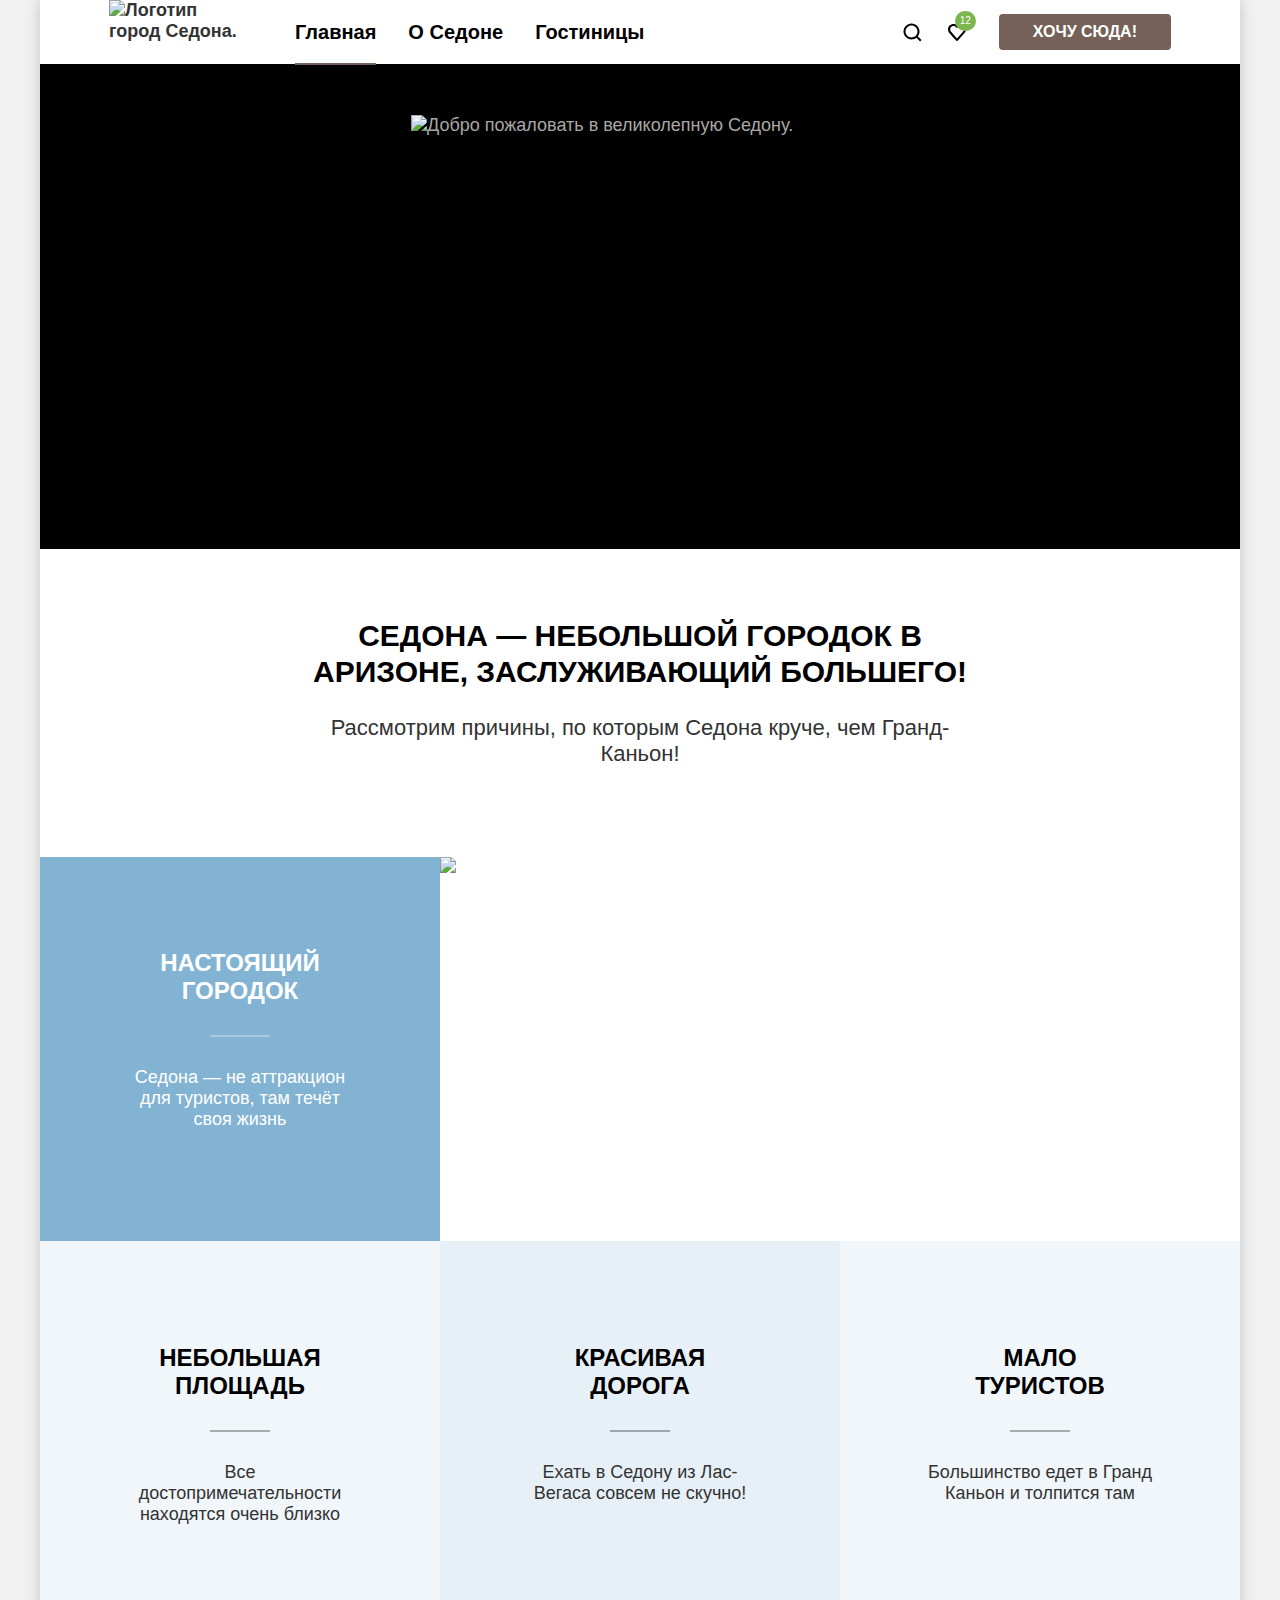
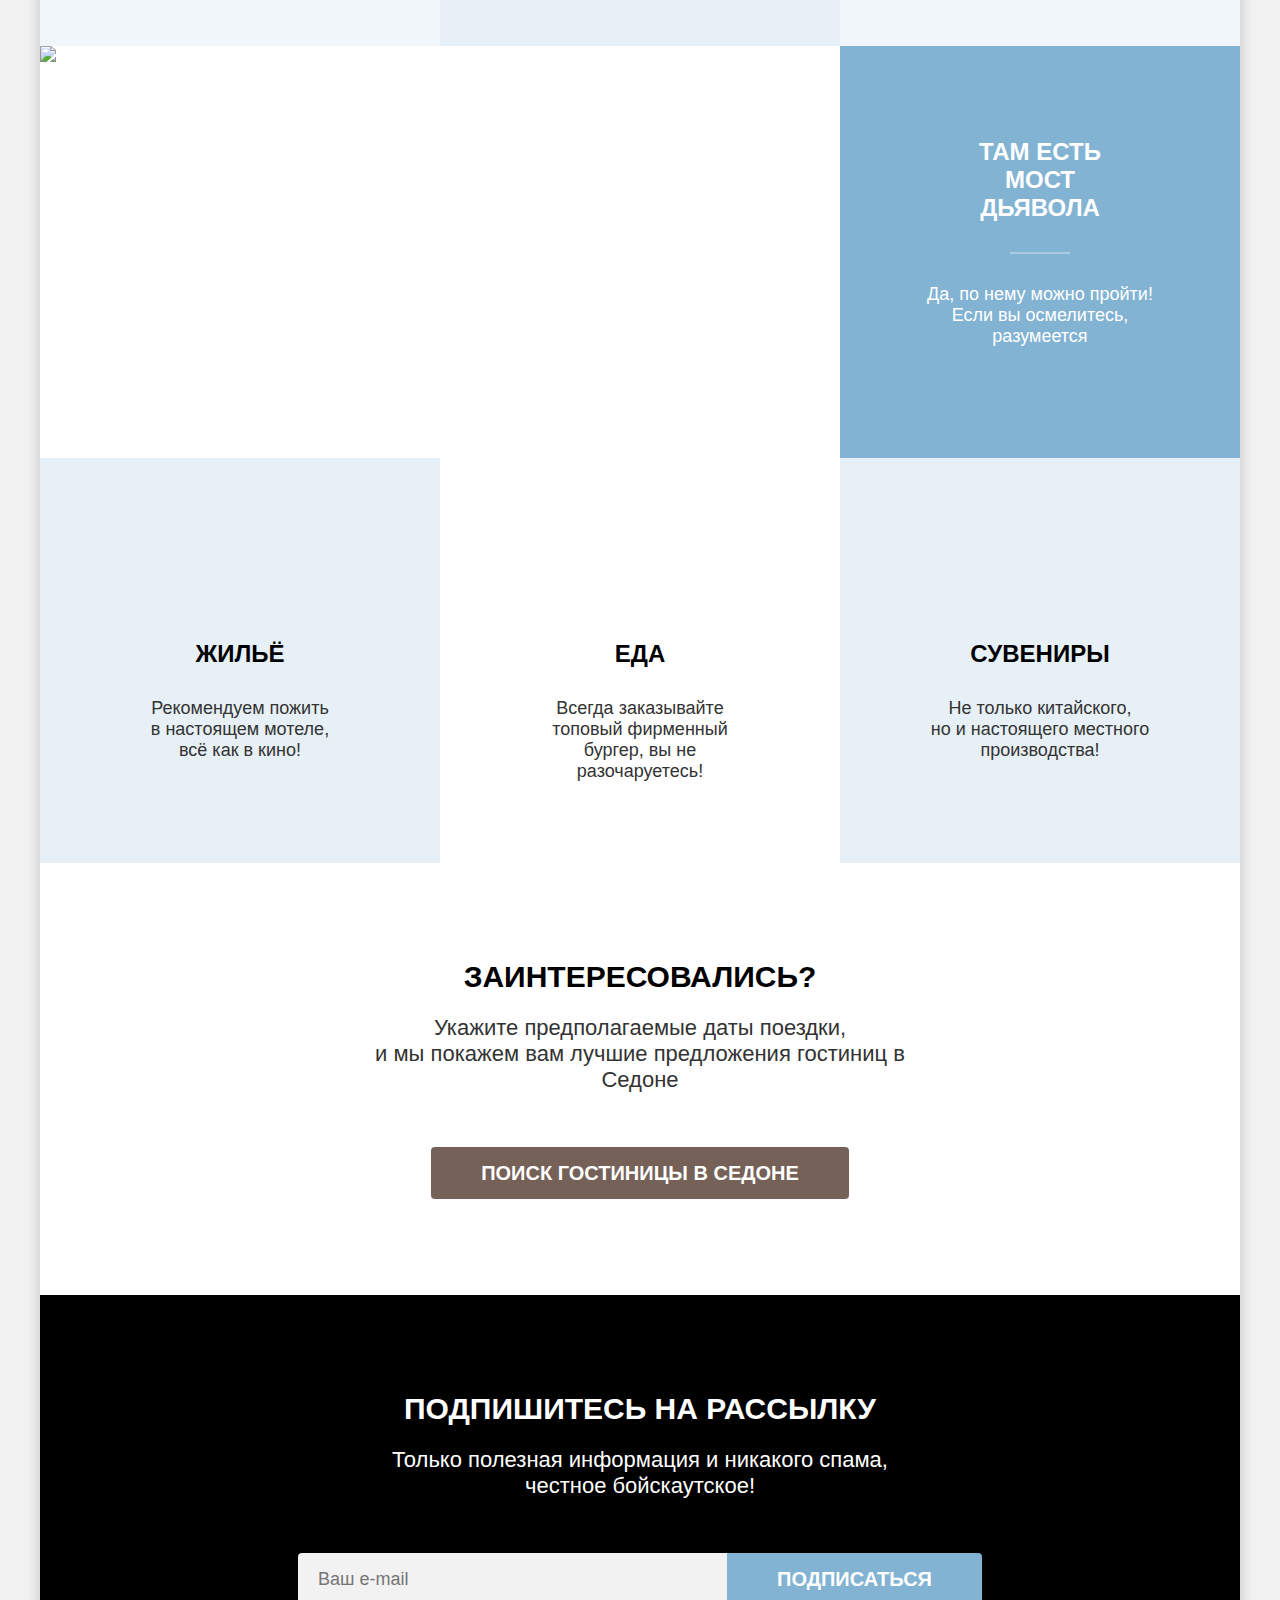
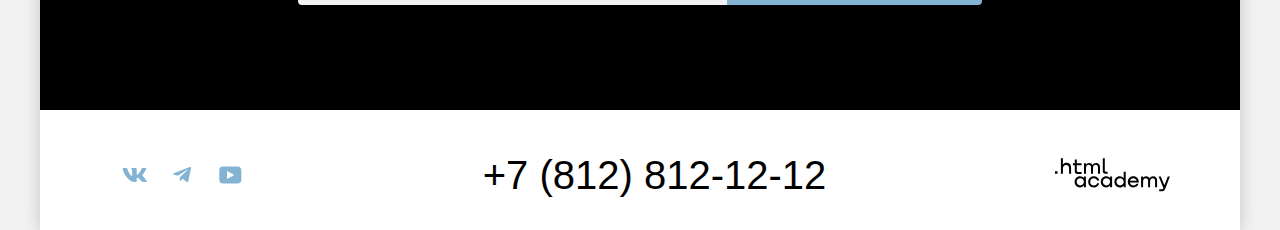
==== commit e64dc1ad: "Добавляет фавиконку и исправляет названия классов" ====
--- a/index.html
+++ b/index.html
@@ -5,6 +5,8 @@
 
     <meta charset="utf-8">
     <title>HTML Academy: Седона</title>
+    <link rel="icon" href="favicon.ico">
+    <link rel="icon" type="image/png" sizes="32x32" href="images/favicon/favicon-32x32.png">
     <link rel="stylesheet" href="styles/styles.css">
 
   </head>
@@ -181,8 +183,8 @@
           <ul class="footer-contacts-socials-list">
             <li class="footer-contacts-socials-item">
               <a class="footer-contacts-socials-link" href="https://vk.com/htmlacademy" target="_blank">
-                <svg class="social-icon" aria-hidden="true" focusable="false" width="25" height="14" viewBox="0 0 25 14"
-                  xmlns="http://www.w3.org/2000/svg">
+                <svg class="socials-icon" aria-hidden="true" focusable="false" width="25" height="14"
+                  viewBox="0 0 25 14" xmlns="http://www.w3.org/2000/svg">
                   <path fill-rule="evenodd" clip-rule="evenodd"
                     d="M24.12.95c.16-.55 0-.95-.8-.95H20.7c-.67 0-.98.35-1.15.73 0 0-1.33 3.2-3.22 5.27-.61.6-.9.8-1.23.8-.16 0-.41-.2-.41-.74V.95c0-.66-.19-.95-.74-.95H9.82c-.42 0-.67.3-.67.6 0 .61.95.76 1.04 2.5v3.8c0 .84-.15.99-.48.99-.9 0-3.06-3.21-4.34-6.89-.25-.71-.5-1-1.18-1H1.57c-.75 0-.9.35-.9.73 0 .68.89 4.07 4.14 8.55 2.17 3.06 5.23 4.72 8 4.72 1.68 0 1.88-.37 1.88-1v-2.32c0-.73.16-.88.7-.88.38 0 1.05.2 2.6 1.67 1.79 1.75 2.08 2.53 3.08 2.53h2.63c.75 0 1.12-.37.9-1.1-.23-.72-1.08-1.77-2.2-3.02-.62-.7-1.54-1.47-1.82-1.86-.39-.49-.28-.7 0-1.14 0 0 3.2-4.43 3.54-5.93Z" />
                 </svg>
@@ -191,8 +193,8 @@
             </li>
             <li class="footer-contacts-socials-item">
               <a class="footer-contacts-socials-link" href="https://t.me/htmlacademy" target="_blank">
-                <svg class="social-icon" aria-hidden="true" focusable="false" width="18" height="16" viewBox="0 0 18 16"
-                  xmlns="http://www.w3.org/2000/svg">
+                <svg class="socials-icon" aria-hidden="true" focusable="false" width="18" height="16"
+                  viewBox="0 0 18 16" xmlns="http://www.w3.org/2000/svg">
                   <path
                     d="M16.79.1.84 6.25c-1.09.43-1.08 1.04-.2 1.31l4.1 1.28 9.47-5.98c.44-.27.85-.12.52.18L7.05 9.96l-.28 4.22c.41 0 .6-.19.83-.41l1.99-1.93 4.13 3.05c.77.42 1.31.2 1.5-.7l2.72-12.8c.28-1.12-.43-1.62-1.16-1.3Z" />
                 </svg>
@@ -201,8 +203,8 @@
             </li>
             <li class="footer-contacts-socials-item">
               <a class="footer-contacts-socials-link" href="https://www.youtube.com/user/htmlacademyru" target="_blank">
-                <svg class="social-icon" aria-hidden="true" focusable="false" width="23" height="18" viewBox="0 0 23 18"
-                  xmlns="http://www.w3.org/2000/svg">
+                <svg class="socials-icon" aria-hidden="true" focusable="false" width="23" height="18"
+                  viewBox="0 0 23 18" xmlns="http://www.w3.org/2000/svg">
                   <path
                     d="M18.94.5H3.51C1.65.5.33 2.1.33 3.9V14c0 1.9 1.32 3.5 3.18 3.5h15.65c1.64 0 3.17-1.6 3.17-3.4V3.9C22.11 2.1 20.8.5 18.94.5ZM7.99 13.04V4.96L15.33 9l-7.34 4.04Z" />
                 </svg>
--- a/styles/styles.css
+++ b/styles/styles.css
@@ -599,7 +599,7 @@
 }
 
 /*Ссылки на социальные сети*/
-.footer-contacts-social-list {
+.footer-contacts-socials-list {
   display: flex;
   flex-wrap: wrap;
   margin: 0;
@@ -608,14 +608,14 @@
   width: 144px;
 }
 
-.footer-contacts-social-item .footer-contacts-social-link {
+.footer-contacts-socials-item .footer-contacts-socials-link {
   display: block;
   width: 48px;
   height: 40px;
   position: relative;
 }
 
-.social-icon {
+.socials-icon {
   position: absolute;
   top: 0;
   bottom: 0;
@@ -625,15 +625,15 @@
   fill: #83B3D3;
 }
 
-.footer-contacts-social-link:hover .social-icon {
+.footer-contacts-socials-link:hover .socials-icon {
   fill: #68A2CA;
 }
 
-.footer-contacts-social-link:focus .social-icon {
+.footer-contacts-socials-link:focus .socials-icon {
   fill: #68A2CA;
 }
 
-.footer-contacts-social-link:active .social-icon {
+.footer-contacts-socials-link:active .socials-icon {
   fill: rgba(104, 162, 202, 0.3);
 }
 
